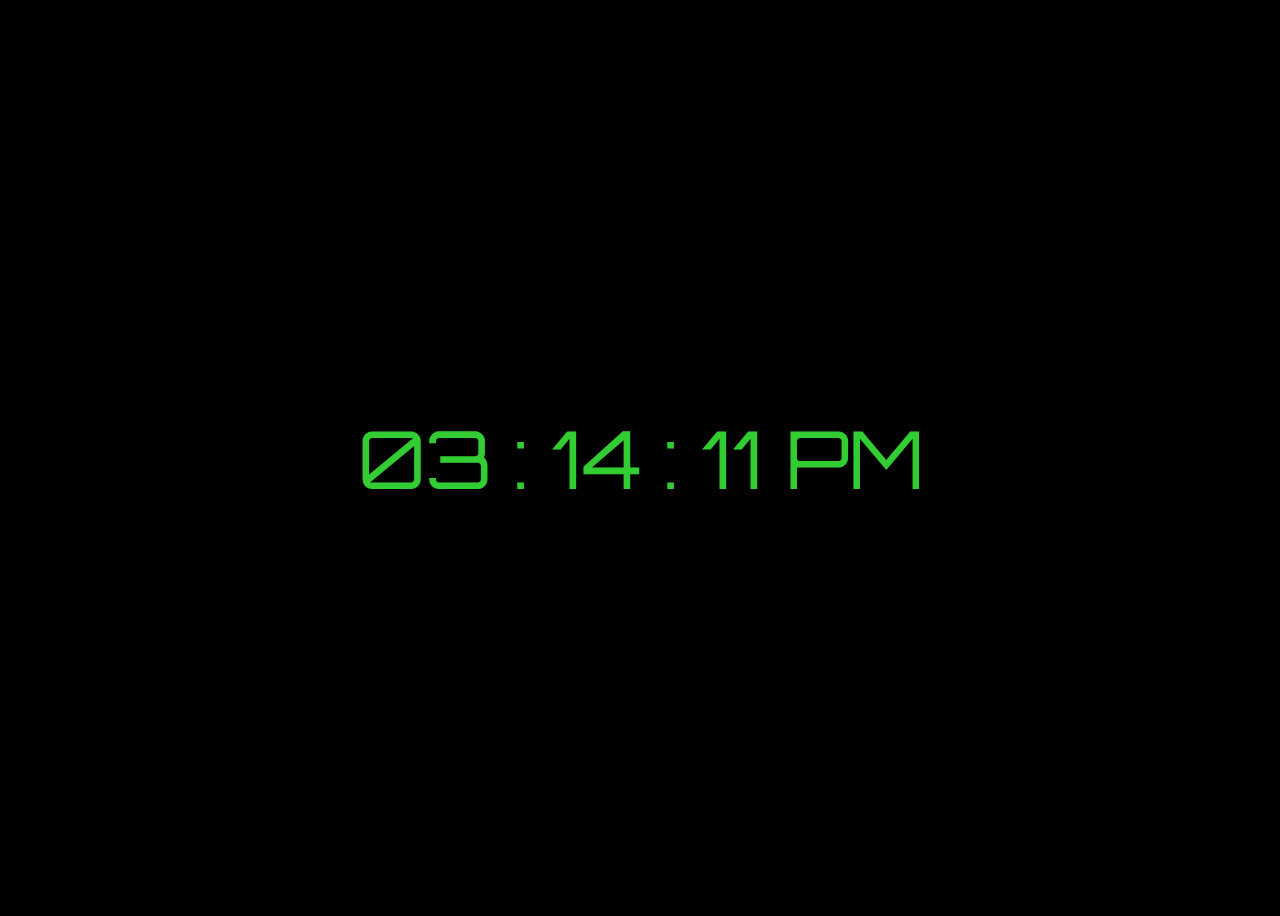
==== digital-clock/index.html @ e605ecb4 "Add files via upload" ====
<!DOCTYPE html>
<html lang="en">
<head>
    <meta charset="UTF-8">
    <meta name="viewport" content="width=device-width, initial-scale=1.0">
    <title>Document</title>
    <link rel="stylesheet" href="style.css">
    <link rel="preconnect" href="https://fonts.gstatic.com">
    <link href="https://fonts.googleapis.com/css2?family=Orbitron:wght@500&display=swap" rel="stylesheet">
    
</head>
<body>
    <div id='clock'></div>

    
</body>
<script src="script.js" ></script>
</html>
---- digital-clock/style.css ----
body{
    min-height: 100vh;
    display: flex;
     justify-content: center;
     align-items: center;
     background: #000;
}

#clock{
    font-family: 'Orbitron', sans-serif;
    font-size: 5rem;
    color: #32cd32;
}
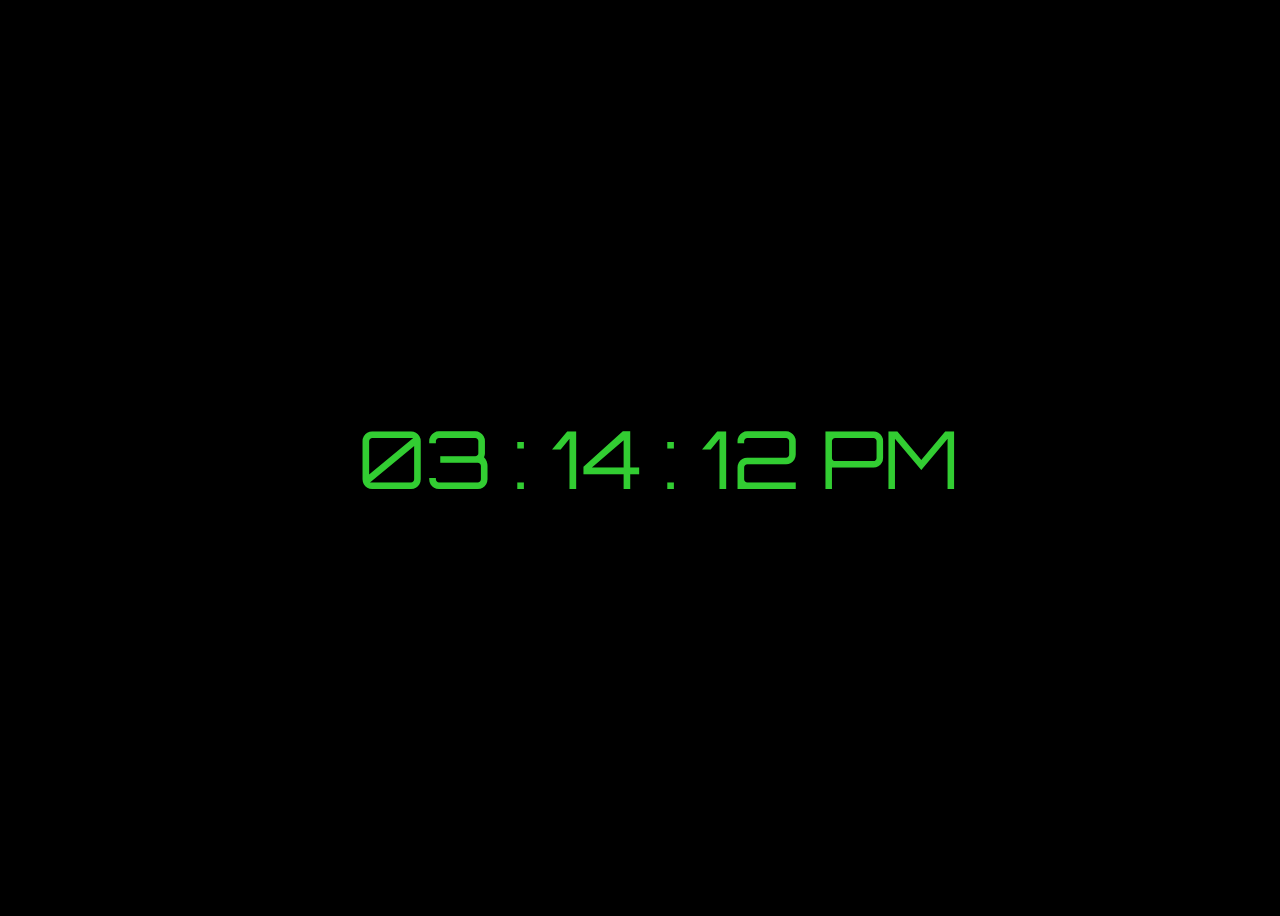
==== commit 0ca6e774: "Update index.html" ====
--- a/digital-clock/index.html
+++ b/digital-clock/index.html
@@ -3,16 +3,17 @@
 <head>
     <meta charset="UTF-8">
     <meta name="viewport" content="width=device-width, initial-scale=1.0">
-    <title>Document</title>
+    <title>Clock</title>
     <link rel="stylesheet" href="style.css">
     <link rel="preconnect" href="https://fonts.gstatic.com">
     <link href="https://fonts.googleapis.com/css2?family=Orbitron:wght@500&display=swap" rel="stylesheet">
     
 </head>
 <body>
+    <div> Sorry</div>
     <div id='clock'></div>
 
     
 </body>
 <script src="script.js" ></script>
-</html>+</html>
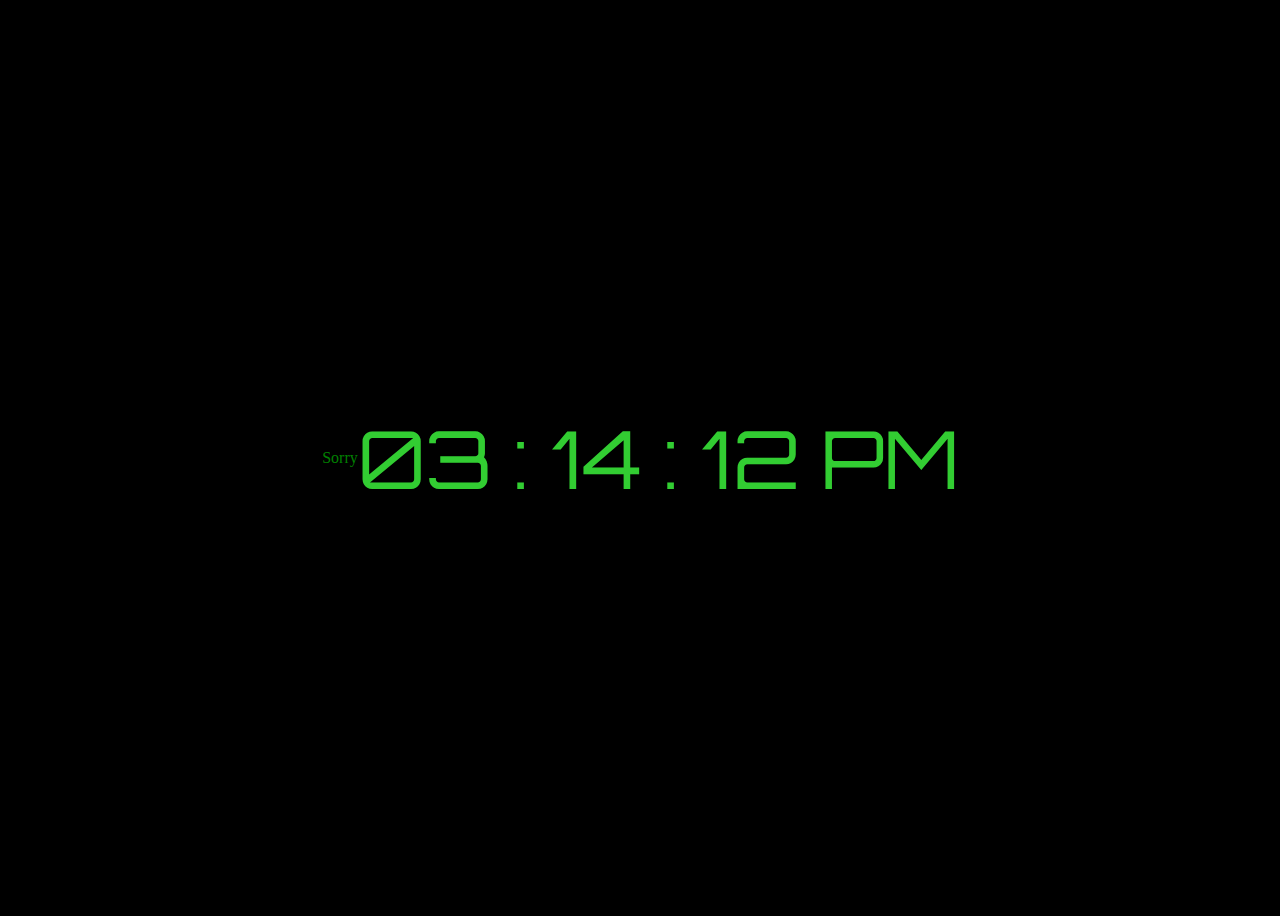
==== commit 265b41b9: "Update index.html" ====
--- a/digital-clock/index.html
+++ b/digital-clock/index.html
@@ -10,7 +10,7 @@
     
 </head>
 <body>
-    <div> Sorry</div>
+    <div style="color:green"> Sorry</div>
     <div id='clock'></div>
 
     
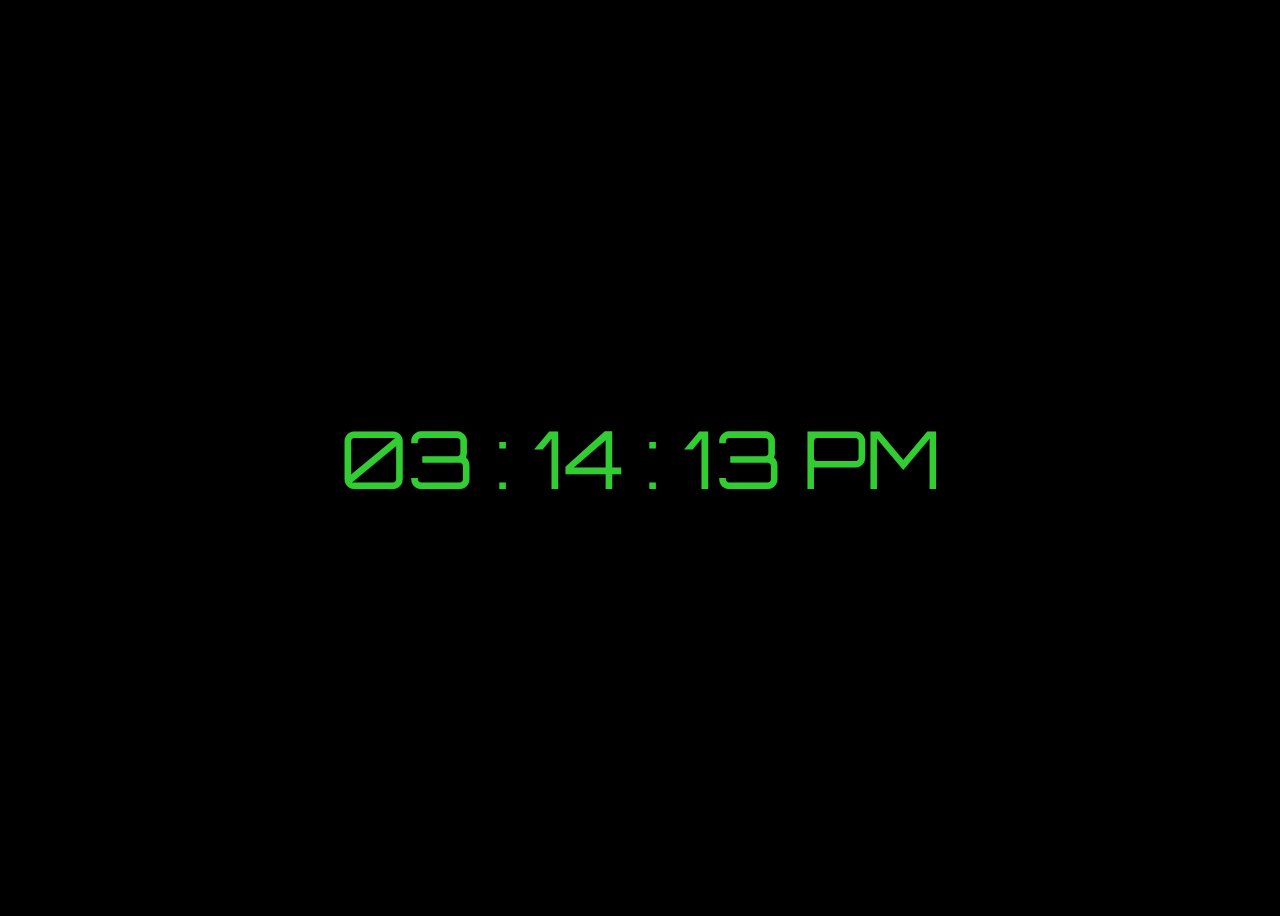
==== commit c7f5e90d: "Update index.html" ====
--- a/digital-clock/index.html
+++ b/digital-clock/index.html
@@ -10,7 +10,6 @@
     
 </head>
 <body>
-    <div style="color:green"> Sorry</div>
     <div id='clock'></div>
 
     
